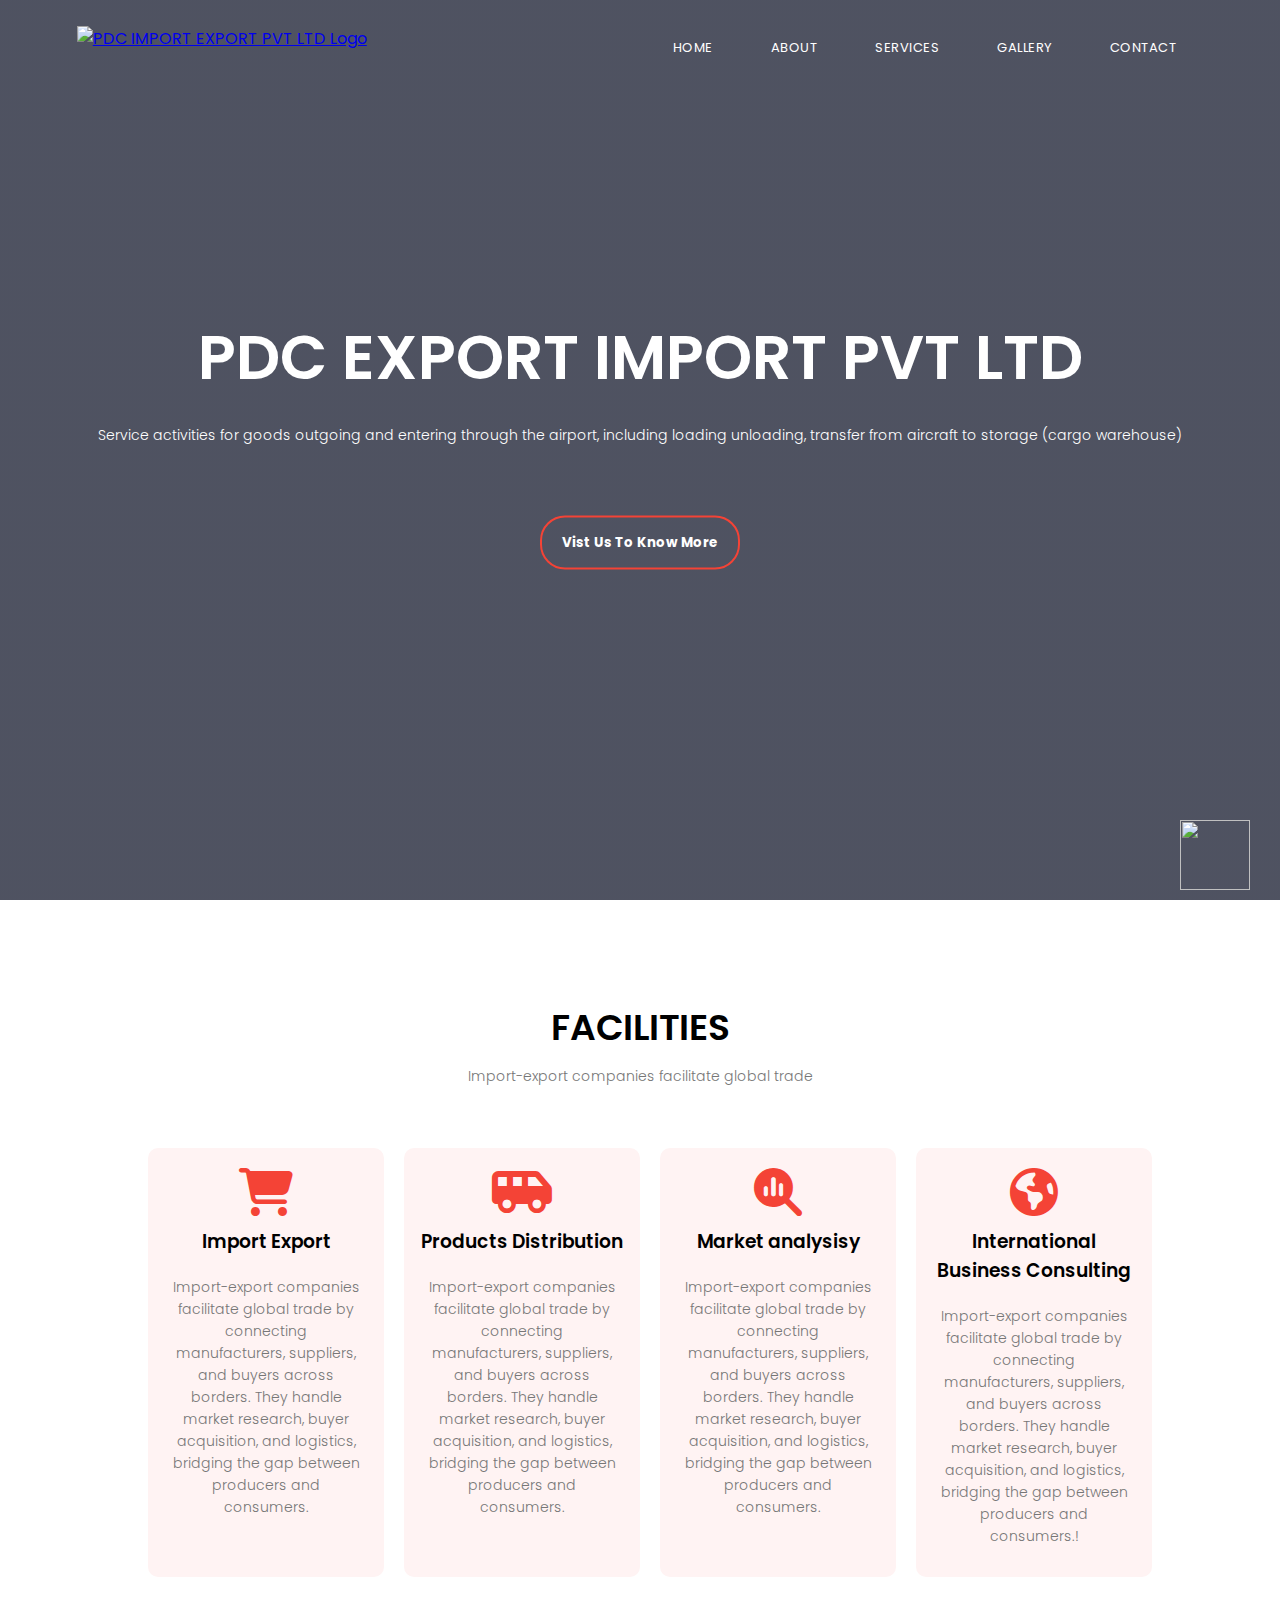
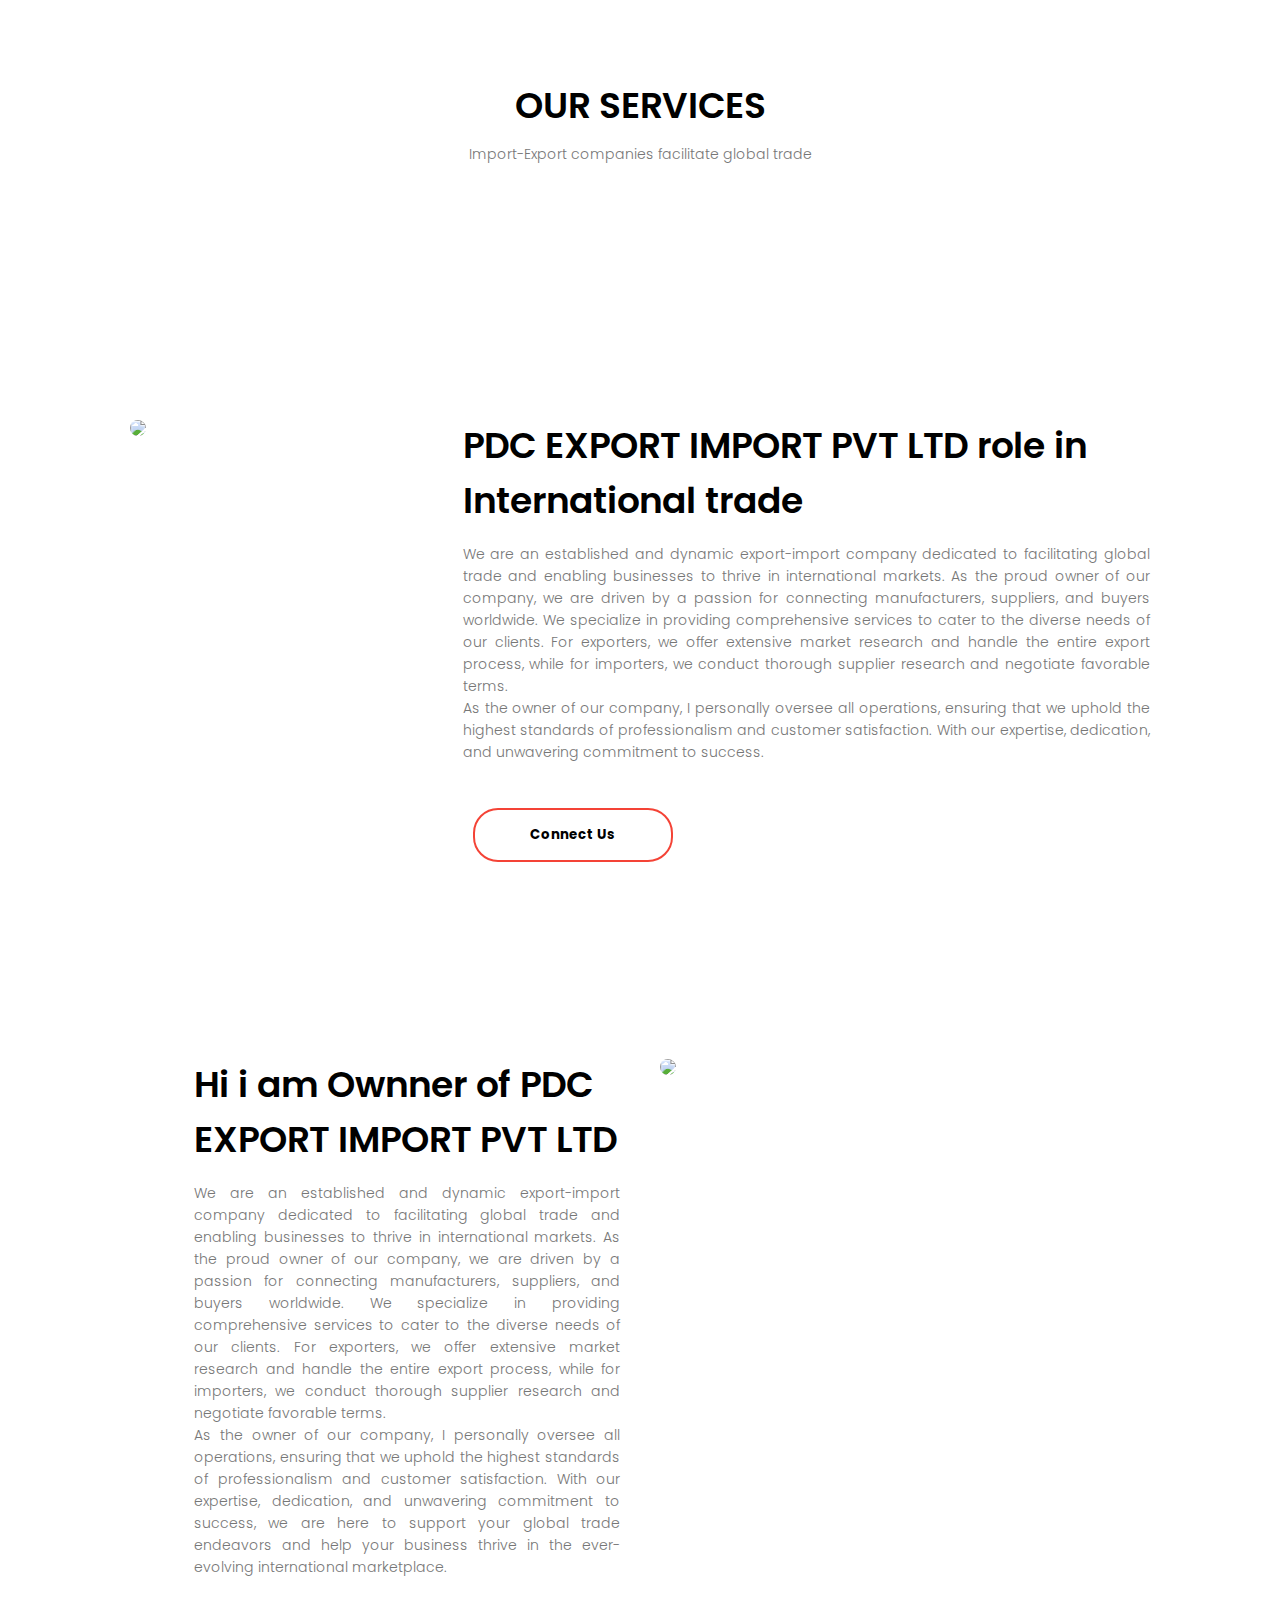
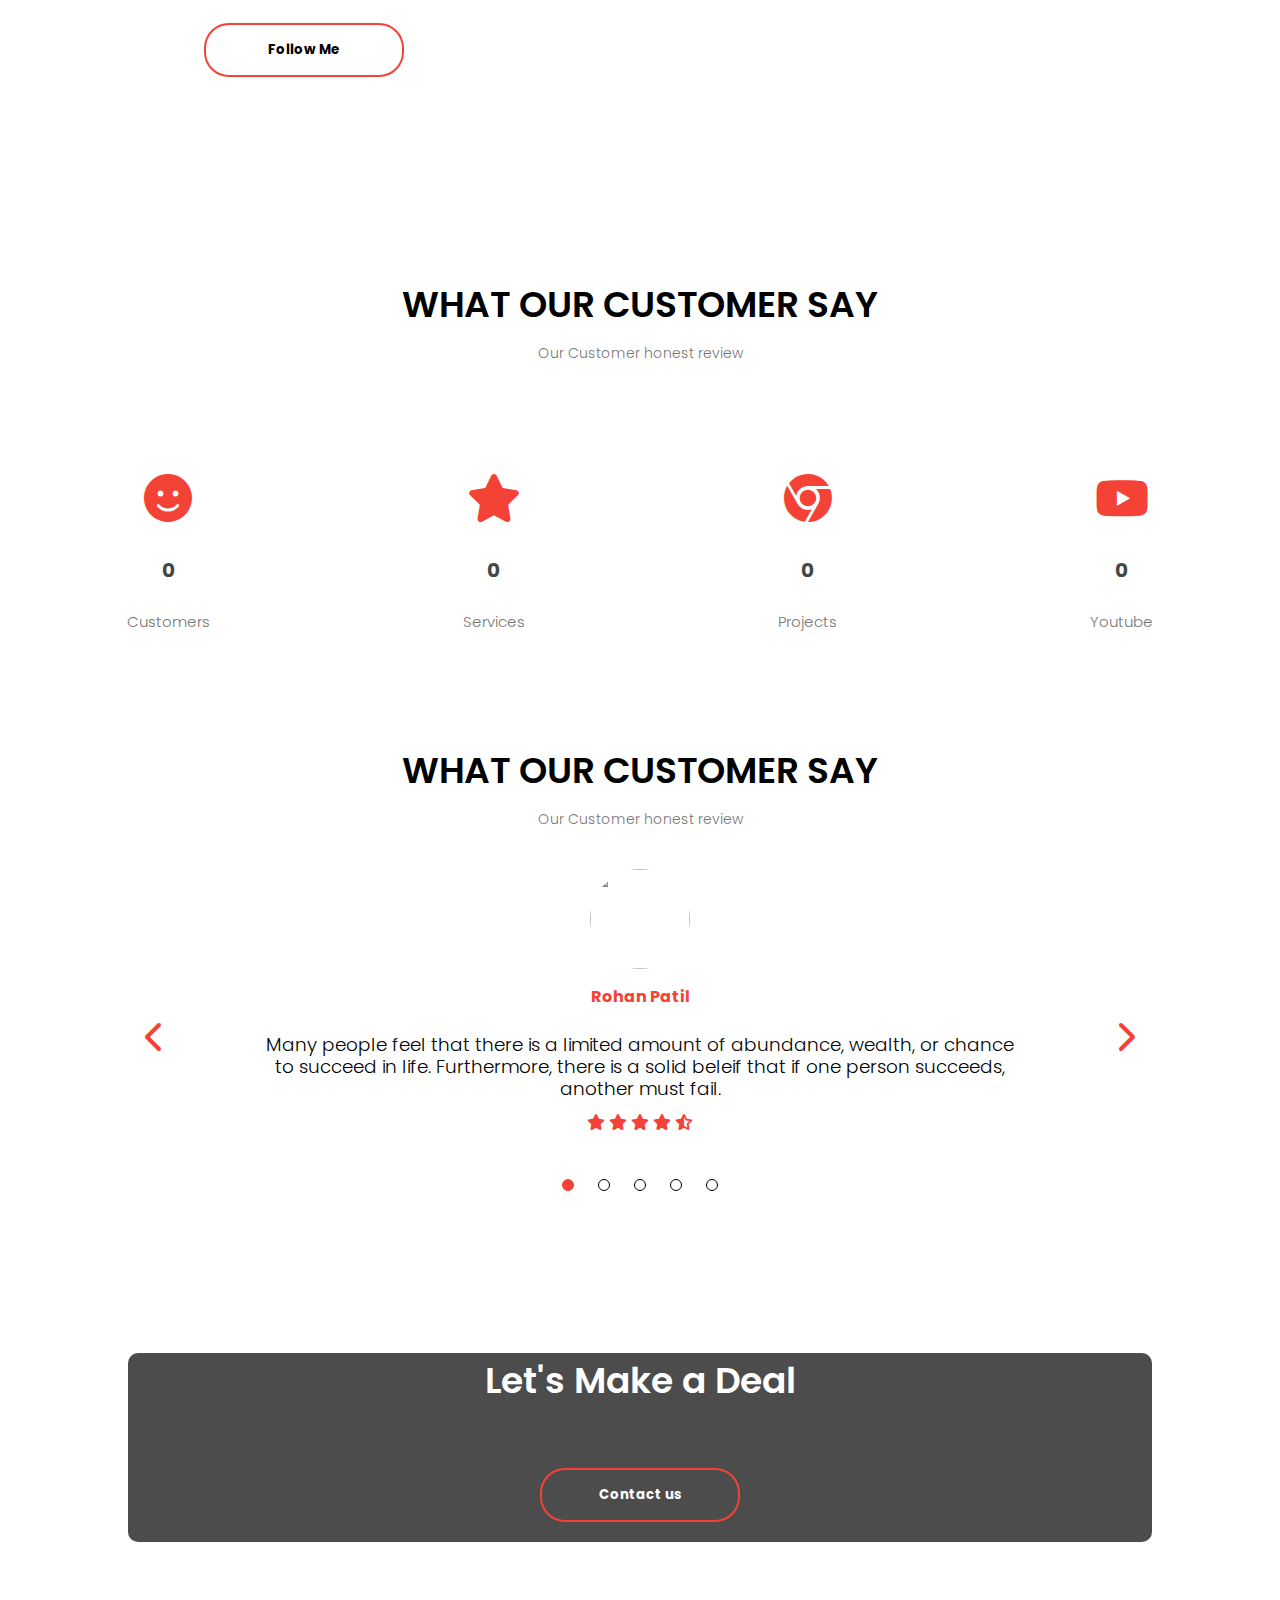
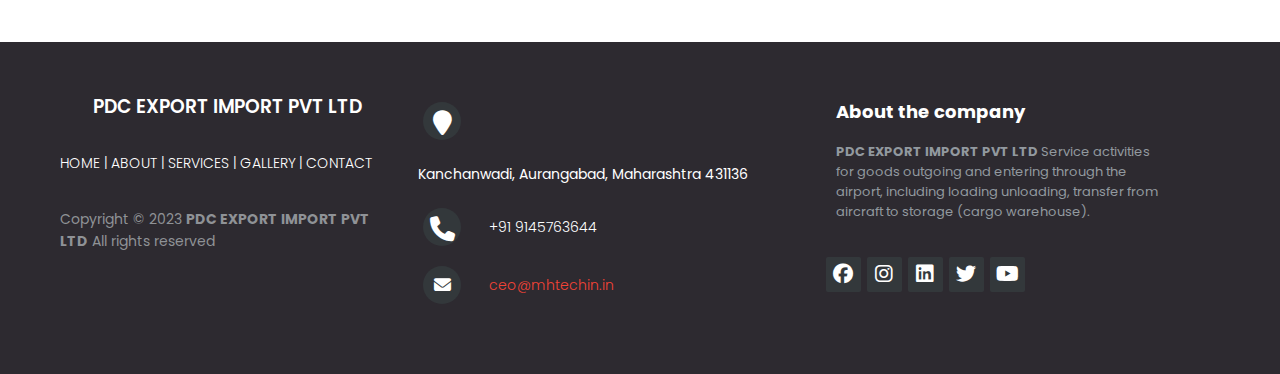
==== index.html @ 09a83d8c "finial commit rohan" ====
<!DOCTYPE html>
<html lang="en">
  <head>
    <meta charset="UTF-8" />
    <meta name="viewport" content="width=device-width, initial-scale=1.0" />
    <title>PDC IMPORT EXPORT PVT LTD</title>
    <link rel="stylesheet" href="style.css" />
    <link rel="preconnect" href="https://fonts.googleapis.com" />
    <link rel="preconnect" href="https://fonts.gstatic.com" crossorigin />
    <link
      href="https://fonts.googleapis.com/css2?family=Poppins:wght@100;200;300;400;600;700&display=swap"
      rel="stylesheet"
    />
    <link
      rel="stylesheet"
      href="https://cdnjs.cloudflare.com/ajax/libs/font-awesome/6.4.0/css/all.min.css"
    />
    <script src="https://code.jquery.com/jquery-1.12.4.min.js"></script>
    <script
      src="https://kit.fontawesome.com/e48d166edc.js"
      crossorigin="anonymous"
    ></script>
  </head>
  <body>
    <!-- ------------------------Reloader Section Rohan------------------------ -->
    <div id="preloder"></div>
    <!-- ------------------------Chat Box  Section Rohan------------------------ -->
    <div class="chat-ion">
      <a
        href="https://api.whatsapp.com/send/?phone=919145763644&text&type=phone_number&app_absent=0"
      >
        <img src="./images/wa.png" alt="" />
      </a>
    </div>

    <!-- ------------------------Headder Section Rohan------------------------ -->
    <section class="header">
      <div class="hcontainer">
        <video autoplay loop muted plays-lineline class="background-clip">
          <source src="./images/main1.mp4" type="video/mp4" />
        </video>
        <nav>
          <a href="index.html"
            ><img src="./images/logo3.png" alt="PDC IMPORT EXPORT PVT LTD Logo"
          /></a>
          <div class="nav-links" id="navLinks">
            <i class="fa fa-window-close" onclick="hideMenu()"></i>
            <ul>
              <li><a href="index.html">HOME</a></li>
              <li><a href="about.html">ABOUT</a></li>
              <li><a href="services.html">SERVICES</a></li>
              <li><a href="gallery.html">GALLERY</a></li>
              <li><a href="contact.html">CONTACT</a></li>
            </ul>
          </div>
          <i class="fa fa-bars" onclick="showMenu()"></i>
        </nav>
        <div class="text-box">
          <h1>PDC EXPORT IMPORT PVT LTD</h1>
          <p>
            Service activities for goods outgoing and entering through the
            airport, including loading unloading, transfer from aircraft to
            storage (cargo warehouse)
          </p>
          <div>
            <button type="button" onclick="location.href ='about.html'">
              <span></span>Vist Us To Know More
            </button>
          </div>
        </div>
      </div>
    </section>

    <!-- ------------------------Facilities Rohan------------------------ -->
    <section class="weoffer">
      <h1>FACILITIES</h1>
      <p>Import-export companies facilitate global trade</p>
      <div class="row">
        <div class="weoffer-col">
          <i class="fa-solid fa-cart-shopping fa-3x"></i>
          <h3>Import Export</h3>
          <p>
            Import-export companies facilitate global trade by connecting
            manufacturers, suppliers, and buyers across borders. They handle
            market research, buyer acquisition, and logistics, bridging the gap
            between producers and consumers.
          </p>
        </div>
        <div class="weoffer-col">
          <i class="fa-solid fa-van-shuttle fa-3x"></i>
          <h3>Products Distribution</h3>
          <p>
            Import-export companies facilitate global trade by connecting
            manufacturers, suppliers, and buyers across borders. They handle
            market research, buyer acquisition, and logistics, bridging the gap
            between producers and consumers.
          </p>
        </div>
        <div class="weoffer-col">
          <i class="fa-solid fa-magnifying-glass-chart fa-3x"></i>
          <h3>Market analysisy</h3>
          <p>
            Import-export companies facilitate global trade by connecting
            manufacturers, suppliers, and buyers across borders. They handle
            market research, buyer acquisition, and logistics, bridging the gap
            between producers and consumers.
          </p>
        </div>
        <div class="weoffer-col">
          <i class="fa-solid fa-earth-americas fa-3x"></i>
          <h3>International Business Consulting</h3>
          <p>
            Import-export companies facilitate global trade by connecting
            manufacturers, suppliers, and buyers across borders. They handle
            market research, buyer acquisition, and logistics, bridging the gap
            between producers and consumers.!
          </p>
        </div>
      </div>
    </section>

    <!-- ------------------------SERVICES Rohan------------------------ -->
    <section class="SERVICES">
      <h1>OUR SERVICES</h1>
      <p>Import-Export companies facilitate global trade</p>
      <div class="row">
        <div class="SERVICES-col">
          <img src="./images/SERVICES/s1.jpg" alt="" />
          <div class="layer">
            <h3>Import</h3>
          </div>
        </div>
        <div class="SERVICES-col">
          <img src="./images/SERVICES/s2.jpg" alt="" />
          <div class="layer">
            <h3>Export</h3>
          </div>
        </div>
        <div class="SERVICES-col">
          <img src="./images/SERVICES/s3.jpg" alt="" />
          <div class="layer">
            <h3>XYZ</h3>
          </div>
        </div>
      </div>
    </section>
    <!-- ------------------------Information About ownership and company Rohan------------------------ -->

    <section class="about-us1">
      <div class="row">
        <div class="about-col">
          <img src="images/t2.jpg" />
        </div>
        <div class="about-col1">
          <h1>PDC EXPORT IMPORT PVT LTD role in International trade</h1>
          <p>
            We are an established and dynamic export-import company dedicated to
            facilitating global trade and enabling businesses to thrive in
            international markets. As the proud owner of our company, we are
            driven by a passion for connecting manufacturers, suppliers, and
            buyers worldwide. We specialize in providing comprehensive services
            to cater to the diverse needs of our clients. For exporters, we
            offer extensive market research and handle the entire export
            process, while for importers, we conduct thorough supplier research
            and negotiate favorable terms.
            <br />
            As the owner of our company, I personally oversee all operations,
            ensuring that we uphold the highest standards of professionalism and
            customer satisfaction. With our expertise, dedication, and
            unwavering commitment to success.
          </p>
          <div>
            <button
              type="button"
              onclick="location.href ='https://github.com/rohan-anil-patil'"
            >
              <span></span>Connect Us
            </button>
          </div>
        </div>
      </div>
    </section>
    <!-- -------------------------------------------------------------------------- -->
    <section class="about-us">
      <div>
        <div class="row">
          <div class="about-col">
            <h1>Hi i am Ownner of PDC EXPORT IMPORT PVT LTD</h1>
            <p>
              We are an established and dynamic export-import company dedicated
              to facilitating global trade and enabling businesses to thrive in
              international markets. As the proud owner of our company, we are
              driven by a passion for connecting manufacturers, suppliers, and
              buyers worldwide. We specialize in providing comprehensive
              services to cater to the diverse needs of our clients. For
              exporters, we offer extensive market research and handle the
              entire export process, while for importers, we conduct thorough
              supplier research and negotiate favorable terms.
              <br />
              As the owner of our company, I personally oversee all operations,
              ensuring that we uphold the highest standards of professionalism
              and customer satisfaction. With our expertise, dedication, and
              unwavering commitment to success, we are here to support your
              global trade endeavors and help your business thrive in the
              ever-evolving international marketplace.
            </p>
            <div>
              <button
                type="button"
                onclick="location.href ='https://www.linkedin.com/in/rohananilpatil/'"
              >
                <span></span>Follow Me
              </button>
            </div>
          </div>
          <div class="about-col">
            <img src="images/t1.jpg" />
          </div>
        </div>
      </div>
    </section>

    <!-- ------------------------Counter Number Section Rohan------------------------ -->
    <section class="numtxt">
      <h1>WHAT OUR CUSTOMER SAY</h1>
      <p>Our Customer honest review</p>
    </section>

    <section class="number">
      <div class="counter">
        <i class="fa-solid fa-face-smile fa-3x"></i>
        <h2 class="count" data-count="8000">0</h2>
        <p>Customers</p>
      </div>

      <div class="counter">
        <i class="fa-solid fa-star fa-3x"></i>
        <h2 class="count" data-count="13000">0</h2>
        <p>Services</p>
      </div>

      <div class="counter">
        <i class="fa-brands fa-chrome fa-3x"></i>
        <h2 class="count" data-count="5000">0</h2>
        <p>Projects</p>
      </div>
      <div class="counter">
        <i class="fa-brands fa-3x fa-youtube"></i>
        <h2 class="count" data-count="5000">0</h2>
        <p>Youtube</p>
      </div>
    </section>

    <!-- ------------------------Testimonial Section Rohan------------------------ -->
    <!-- ------------------------Testimonial Section Bushan------------------------ -->
    <section class="testimonial1">
      <h1>WHAT OUR CUSTOMER SAY</h1>
      <p>Our Customer honest review</p>
    </section>
    <section class="testimonial">
      <h1>WHAT OUR CUSTOMER SAY</h1>
      <p>Our Customer honest review</p>
    </section>
    <section class="testim" id="testim">
      <div class="wrap">
        <span id="right-arrow" class="arrow right fa fa-chevron-right"></span>
        <span id="left-arrow" class="arrow left fa fa-chevron-left"></span>

        <ul class="dots" id="testim-dots">
          <li class="dot active"></li>
          <li class="dot"></li>
          <li class="dot"></li>
          <li class="dot"></li>
          <li class="dot"></li>
        </ul>

        <div class="cont" id="testim-content">
          <div class="active">
            <div class="img"><img src="./images/u1.jpg" /></div>
            <h2>Rohan Patil</h2>
            <p>
              Many people feel that there is a limited amount of abundance,
              wealth, or chance to succeed in life. Furthermore, there is a
              solid beleif that if one person succeeds, another must fail.
            </p>
            <i class="fa fa-star"></i>
            <i class="fa fa-star"></i>
            <i class="fa fa-star"></i>
            <i class="fa fa-star"></i>
            <i class="fa fa-star-half-stroke"></i>
          </div>

          <div>
            <div class="img"><img src="./images/u1.jpg" /></div>
            <h2>Suvrna Chape</h2>
            <p>
              Many people feel that there is a limited amount of abundance,
              wealth, or chance to succeed in life. Furthermore, there is a
              solid beleif that if one person succeeds, another must fail.
            </p>
            <i class="fa fa-star"></i>
            <i class="fa fa-star"></i>
            <i class="fa fa-star"></i>
            <i class="fa fa-star"></i>
            <i class="fa fa-star-half-stroke"></i>
          </div>

          <div>
            <div class="img"><img src="./images/u1.jpg" /></div>
            <h2>Rameshwar Mhaske</h2>
            <p>
              Many people feel that there is a limited amount of abundance,
              wealth, or chance to succeed in life. Furthermore, there is a
              solid beleif that if one person succeeds, another must fail.
            </p>
            <i class="fa fa-star"></i>
            <i class="fa fa-star"></i>
            <i class="fa fa-star"></i>
            <i class="fa fa-star"></i>
            <i class="fa fa-star-half-stroke"></i>
          </div>

          <div>
            <div class="img"><img src="./images/u1.jpg" /></div>
            <h2>Parag Patil</h2>
            <p>
              Many people feel that there is a limited amount of abundance,
              wealth, or chance to succeed in life. Furthermore, there is a
              solid beleif that if one person succeeds, another must fail.
            </p>
            <i class="fa fa-star"></i>
            <i class="fa fa-star"></i>
            <i class="fa fa-star"></i>
            <i class="fa fa-star"></i>
            <i class="fa fa-star-half-stroke"></i>
          </div>

          <div>
            <div class="img"><img src="./images/u1.jpg" /></div>
            <h2>Bhushan Patil</h2>
            <p>
              Many people feel that there is a limited amount of abundance,
              wealth, or chance to succeed in life. Furthermore, there is a
              solid beleif that if one person succeeds, another must fail.
            </p>
            <i class="fa fa-star"></i>
            <i class="fa fa-star"></i>
            <i class="fa fa-star"></i>
            <i class="fa fa-star"></i>
            <i class="fa fa-star-half-stroke"></i>
          </div>
        </div>
      </div>
    </section>
    <!-- ------------------------Call to Action Section Rohan------------------------ -->
    <section class="cta">
      <h1>Let's Make a Deal</h1>
      <div>
        <button type="button" onclick="location.href ='contact.html'">
          <span></span>Contact us
        </button>
      </div>
    </section>
    <!-- ------------------------Footer Section Rohan------------------------ -->
    <footer class="footer-distributed">
      <div class="footer-left">
        <h3>PDC EXPORT IMPORT PVT LTD</h3>

        <p class="footer-links">
          <a href="index.html">HOME</a>
          |
          <a href="about.html">ABOUT</a>
          |
          <a href="services.html">SERVICES</a>
          |
          <a href="gallery.html">GALLERY</a>
          |
          <a href="contact.html">CONTACT</a>
        </p>

        <p class="footer-company-name">
          Copyright © 2023
          <strong>PDC EXPORT IMPORT PVT LTD</strong> All rights reserved
        </p>
      </div>

      <div class="footer-center">
        <div>
          <i class="fa fa-map-marker"></i>
          <p><span>Kanchanwadi, Aurangabad, Maharashtra 431136</p>
        </div>

        <div>
          <i class="fa fa-phone"></i>
          <p>+91 9145763644</p>
        </div>
        <div>
          <i class="fa fa-envelope"></i>
          <p><a href="ceo@mhtechin.in">ceo@mhtechin.in</a></p>
        </div>
      </div>
      <div class="footer-right">
        <p class="footer-company-about">
          <span>About the company</span>
          <strong>PDC EXPORT IMPORT PVT LTD</strong> Service activities for
          goods outgoing and entering through the airport, including loading
          unloading, transfer from aircraft to storage (cargo warehouse).
        </p>
        <div class="footer-icons">
          <a href="https://in.linkedin.com/company/mhtechin"
            ><i class="fab fa-facebook"></i
          ></a>
          <a href="https://in.linkedin.com/company/mhtechin"
            ><i class="fab fa-instagram"></i
          ></a>
          <a href="https://in.linkedin.com/company/mhtechin"
            ><i class="fab fa-linkedin"></i
          ></a>
          <a href="https://in.linkedin.com/company/mhtechin"
            ><i class="fab fa-twitter"></i
          ></a>
          <a href="https://in.linkedin.com/company/mhtechin"
            ><i class="fab fa-youtube"></i
          ></a>
        </div>
      </div>
    </footer>

    <!-- ------------------------javascript for toggle menu Rohan------------------------ -->
    <script>
      var navLinks = document.getElementById("navLinks");

      function showMenu() {
        navLinks.style.right = "0";
      }

      function hideMenu() {
        navLinks.style.right = "-200px";
      }
    </script>

    <!-- ------------------------javascript for Counter Number Section Rohan------------------------ -->
    <script src="index.js"></script>
    <script src="http://cdnjs.cloudflare.com/ajax/libs/waypoints/2.0.3/waypoints.min.js"></script>
    <script src="jquery.counterup.min.js"></script>
    <script>
      jQuery(document).ready(function ($) {
        $(".count").counterUp({
          delay: 10,
          time: 1000,
        });
      });
    </script>
    <!-- ------------------------javascript for Reloader Section Rohan------------------------ -->
    <script>
      var loader = document.getElementById("preloder");
      window.addEventListener("load", function () {
        loader.style.display = "none";
      });
    </script>
  </body>
</html>
---- style.css ----
* {
  margin: 0;
  padding: 0;
  font-family: "Poppins", sans-serif;
}

*,
*:after,
*:before {
  margin: 0;
  padding: 0;
  box-sizing: border-box;
  user-select: none;
  cursor: default;
}

/* ------------------------Headder Section Rohan------------------------ */
.header {
  min-height: 100vh;
  width: 100%;
  background-image: linear-gradient(rgba(4, 9, 30, 0.7), rgba(4, 9, 30, 0.7)),
    url(./images/main1.mp4);
  background-position: center;
  background-size: cover;
  position: relative;
}

nav {
  display: flex;
  padding: 2% 6%;
  justify-content: space-between;
  align-content: center;
}

nav img {
  width: 150px;
  /* ---100px-- */
}

.nav-links {
  flex: 1;
  text-align: right;
}

.nav-links ul li {
  list-style: none;
  display: inline-block;
  padding: 8px 12px;
  position: relative;
}

.nav-links ul li a {
  color: #fff;
  text-decoration: none;
  text-transform: uppercase;
  letter-spacing: 0.5px;
  padding: 15px;
  transition: all ease 0.3s;
  font-size: 13px;
}

.nav-links ul li::after {
  content: "";
  width: 0%;
  height: 2px;
  background: #f44336;
  display: block;
  margin: auto;
  transition: 0.5s;
}

.nav-links ul li:hover::after {
  width: 100%;
}

.text-box {
  width: 90%;
  color: #fff;
  position: absolute;
  top: 50%;
  left: 50%;
  transform: translate(-50%, -50%);
  text-align: center;
}

.text-box h1 {
  font-size: 62px;
}

.text-box p {
  margin: 10px 0 40px;
  font-size: 14px;
  color: #fff;
}

.background-clip {
  position: absolute;
  right: 0;
  bottom: 0;
  z-index: -1;
}

button {
  width: 200px;
  padding: 15px 0;
  text-align: center;
  margin: 20px 10px;
  border-radius: 25px;
  font-weight: bold;
  border: 2px solid #f44336;
  background: transparent;
  color: #fff;
  cursor: pointer;
  position: relative;
  overflow: hidden;
}

button span {
  background: #f44336;
  height: 100%;
  width: 0;
  border-radius: 25px;
  position: absolute;
  left: 0;
  bottom: 0;
  z-index: -1;
  transition: 0.5s;
}

button:hover span {
  width: 100%;
}

button:hover {
  border: none;
}

nav .fa {
  display: none;
}
@media (min-aspect-ratio: 16/9) {
  .background-clip {
    width: 100%;
    height: auto;
  }
}
@media (max-aspect-ratio: 16/9) {
  .background-clip {
    width: auto;
    height: 100%;
  }
}

@media (max-width: 700px) {
  .text-box h1 {
    font-size: 20px;
  }

  .nav-links ul li {
    display: block;
  }
  .nav-links {
    position: fixed;
    background: #f44336;
    height: 100vh;
    width: 200px;
    top: 0;
    right: -200px;
    text-align: left;
    z-index: 2;
    transition: 1s;
  }

  nav .fa {
    display: block;
    color: #fff;
    margin: 10px;
    font-size: 22px;
    cursor: pointer;
  }

  .nav-links ul {
    padding: 30px;
  }
}

/* -- ------------------------Facilities Rohan------------------------ -- */
.weoffer {
  width: 80%;
  margin: auto;
  text-align: center;
  padding-top: 100px;
}

h1 {
  font-size: 36px;
  font-weight: 600;
}

p {
  color: #777;
  font-size: 14px;
  font-weight: 300;
  line-height: 22px;
  padding: 10px;
}

.row {
  margin-top: 5%;
  display: flex;
  justify-content: space-between;
}

.weoffer-col {
  flex-basis: 31%;
  background: #fff3f3;
  border-radius: 10px;
  margin-left: 20px;
  margin-bottom: 5%;
  padding: 20px 12px;
  box-sizing: border-box;
  transition: 0.5s;
}
.weoffer-col .fa-solid {
  color: #f44336;
}

h3 {
  text-align: center;
  font-weight: 600;
  margin: 10px 0;
}

.weoffer-col:hover {
  box-shadow: 0 0 20px 0px rgba(0, 0, 00.2);
}

@media (max-width: 700px) {
  .row {
    flex-direction: column;
  }
}

/* ------------------------SERVICES Rohan------------------------ */
.SERVICES {
  width: 80%;
  margin: auto;
  text-align: center;
  padding-top: 50px;
}

.SERVICES-col {
  flex-basis: 32%;
  border-radius: 10px;
  margin-bottom: 30px;
  position: relative;
  overflow: hidden;
}

.SERVICES-col img {
  width: 100%;
  display: block;
}

.layer {
  background: transparent;
  height: 100%;
  width: 100%;
  position: absolute;
  top: 0;
  left: 0;
  transition: 0.5s;
}

.layer:hover {
  background: rgba(226, 0, 0, 0.7);
}

.layer h3 {
  width: 100%;
  font-weight: 500;
  color: #fff;
  font-size: 26px;
  bottom: 0%;
  left: 50%;
  transform: translateX(-50%);
  position: absolute;
  opacity: 0;
  transition: 0.5s;
}

.layer:hover h3 {
  bottom: 49%;
  opacity: 1;
}

/* ------------------------sub header Rohan------------------------ */
.sub-header {
  height: 50vh;
  width: 100%;
  background-image: linear-gradient(rgba(4, 9, 30, 0.7), rgba(4, 9, 30, 0.7)),
    url(images/Banner3.jpeg);
  background-position: center;
  background-size: cover;
  text-align: center;
  color: #fff;
}

/* ------------------------Information About ownership and company Rohan------------------------ */
.about-us {
  width: 70%;
  margin: auto;
  padding-top: 20px;
  padding-bottom: 50px;
  align-items: center;
}

.about-col {
  flex-basis: 48%;
  padding: 30px 2px;
}

.about-col img {
  max-width: 100%;
  max-height: 78%;
  border-radius: 50px;
}

.about-col h1 {
  padding-top: 0;
}

.about-col p {
  padding: 15px 0 25px;
  text-align: justify;
}

.about-col button {
  width: 200px;
  padding: 15px 0;
  text-align: center;
  margin: 20px 10px;
  border-radius: 25px;
  font-weight: bold;
  border: 2px solid #f44336;
  background: transparent;
  color: #000;
  cursor: pointer;
  position: relative;
  overflow: hidden;
}

/*-----------------------------------------------------------------------------*/
.about-us1 {
  width: 80%;
  margin: auto;
  padding-top: 80px;
  padding-bottom: 50px;
  align-items: center;
}
.about-col1 {
  flex-basis: 100%;
  padding: 30px 2px;
}

.about-col1 img {
  max-width: 100%;
  max-height: 68%;
  border-radius: 50px;
}

.about-col1 h1 {
  padding-top: 0;
}

.about-col1 p {
  padding: 15px 0 25px;
  text-align: justify;
}

.about-col1 button {
  width: 200px;
  padding: 15px 0;
  text-align: center;
  margin: 20px 10px;
  border-radius: 25px;
  font-weight: bold;
  border: 2px solid #f44336;
  background: transparent;
  color: #000;
  cursor: pointer;
  position: relative;
  overflow: hidden;
}
@media (max-width: 700px) {
  .about-col1 h1 {
    padding-top: 0;
    font-size: 25px;
  }
  .about-col h1 {
    padding-top: 0;
    font-size: 25px;
  }
}
/* ------------------------Counter Number Section Rohan------------------------ */
.number {
  display: flex;
  justify-content: space-around;
  width: 100%;
  align-items: center;
}
.numtxt {
  width: 60%;
  margin: auto;
  padding-top: 100px;
  text-align: center;
}
.counter h2 {
  font-size: 20px;
  color: #464646;
  margin: 2rem 0 1rem 0;
}

.counter p {
  font-size: 15px;
}

.counter {
  text-align: center;
  padding-top: 100px;
}
.counter .fa-solid {
  color: #f44336;
  size: 50%;
}
.counter .fa-brands {
  color: #f44336;
}
@media (max-width: 700px) {
  .number {
    display: inline;
    justify-content: space-around;
    width: 100%;
    align-items: center;
  }
}

/* ------------------------Testimonial Section Rohan------------------------ */
.testimonial1 {
  width: 80%;
  margin: auto;
  padding-top: 100px;
  text-align: center;
}
.testimonial {
  width: 80%;
  margin: auto;
  padding-top: 100px;
  text-align: center;
}
.testimonial h1 {
  color: #fff;
}
.testimonial p {
  color: #fff;
}

.testim {
  width: 100%;
  top: 50%;
  transform: translateY(-50%);
  margin-bottom: -200px;
}
.testim .wrap {
  position: relative;
  width: 100%;
  max-width: 1020px;
  padding: 40px 20px;
  margin: auto;
}
.cont .fa {
  color: #f44336;
}
.testim .arrow {
  display: block;
  position: absolute;
  color: #f44336;
  cursor: pointer;
  font-size: 2em;
  top: 50%;
  transform: translateY(-50%);
  transition: all 0.3s ease-in-out;
  padding: 5px;
  z-index: 22222222;
}
.testim .arrow:before {
  cursor: pointer;
}
.testim .arrow.left {
  left: 10px;
}
.testim .arrow.right {
  right: 10px;
}
.testim .arrow:hover {
  color: #f44336;
}
.testim .dots {
  text-align: center;
  position: absolute;
  width: 100%;
  bottom: 60px;
  left: 0;
  display: block;
  z-index: 3333;
  height: 12px;
}
.testim .dots .dot {
  list-style-type: none;
  display: inline-block;
  width: 12px;
  height: 12px;
  border-radius: 50%;
  border: 1px solid #000;
  margin: 0 10px;
  cursor: pointer;
  transition: all 0.5s ease-in-out;
  position: relative;
}
.testim .dots .dot.active,
.testim .dots .dot:hover {
  background: #f44336;
  border-color: #f44336;
}

.testim .dots .dot.active {
  animation: testim-scale 0.5s ease-in-out forwards;
}
.testim .cont {
  position: relative;
  overflow: hidden;
}
.testim .cont > div {
  text-align: center;
  position: absolute;
  top: 0;
  left: 0;
  padding: 0 0 70px 0;
  opacity: 0;
}
.testim .cont > div.inactive {
  opacity: 1;
}
.testim .cont > div.active {
  position: relative;
  opacity: 1;
}
.testim .cont div .img img {
  display: block;
  width: 100px;
  height: 100px;
  margin: auto;
  border-radius: 50%;
}
.testim .cont div h2 {
  color: #f44336;
  font-size: 1em;
  margin: 15px 0;
}
.testim .cont div p {
  font-size: 1.15em;
  color: #000;
  width: 80%;
  margin: auto;
}

.testim .cont div.active .img img {
  animation: testim-show 0.5s ease-in-out forwards;
}
.testim .cont div.active h2 {
  animation: testim-content-in 0.4s ease-in-out forwards;
}
.testim .cont div.active p {
  animation: testim-content-in 0.5s ease-in-out forwards;
}
.testim .cont div.inactive .img img {
  animation: testim-hide 0.5s ease-in-out forwards;
}
.testim .cont div.inactive h2 {
  animation: testim-content-out 0.4s ease-in-out forwards;
}
.testim .cont div.inactive p {
  animation: testim-content-out 0.5s ease-in-out forwards;
}

@keyframes testim-scale {
  0% {
    box-shadow: 0px 0px 0px 0px #eee;
  }
  35% {
    box-shadow: 0px 0px 10px 5px #eee;
  }
  70% {
    box-shadow: 0px 0px 10px 5px #ea830e;
  }
  100% {
    box-shadow: 0px 0px 0px 0px #ea830e;
  }
}

@keyframes testim-content-in {
  from {
    opacity: 0;
    transform: translateY(100%);
  }
  to {
    opacity: 1;
    transform: translateY(0);
  }
}
@keyframes testim-content-out {
  from {
    opacity: 1;
    transform: translateY(0);
  }
  to {
    opacity: 0;
    transform: translateY(-100%);
  }
}
@keyframes testim-show {
  from {
    opacity: 0;
    transform: scale(0);
  }
  to {
    opacity: 1;
    transform: scale(1);
  }
}
@keyframes testim-hide {
  from {
    opacity: 1;
    transform: scale(1);
  }
  to {
    opacity: 0;
    transform: scale(0);
  }
}

/* Responsive */

@media all and (max-width: 300px) {
  body {
    font-size: 14px;
  }
}
@media all and (max-width: 500px) {
  .testim .arrow {
    font-size: 1.5rem;
  }
  .testim .cont div p {
    line-height: 25px;
  }
}

/* ------------------------Call to Action Section Rohan------------------------ */
.cta {
  margin: 100px auto;
  width: 80%;
  background-image: linear-gradient(rgba(0, 0, 0, 0.7), rgba(0, 0, 0, 0.7)),
    url(images/banner2.jpg);
  background-position: center;
  background-size: cover;
  border-radius: 10px;
  text-align: center;
  padding: 100px, 0;
}
.cta h1 {
  color: #fff;
  margin-bottom: 40px;
  padding: 0;
}
.cta button {
  width: 200px;
  padding: 15px 0;
  text-align: center;
  margin: 20px 10px;
  border-radius: 25px;
  font-weight: bold;
  border: 2px solid #f44336;
  background: transparent;
  color: #fff;
  cursor: pointer;
  position: relative;
  overflow: hidden;
}

@media (max-width: 700px) {
  .cta h1 {
    font-size: 24px;
  }
}

/* ------------------------Footer Section Rohan------------------------ */
footer {
  bottom: 0;
}

@media (max-height: 800px) {
  footer {
    position: static;
  }
  header {
    padding-top: 40px;
  }
}

.footer-distributed {
  background-color: #2d2a30;
  box-sizing: border-box;
  width: 100%;
  text-align: left;
  font: bold 16px sans-serif;
  padding: 50px 50px 60px 50px;
  margin-top: 80px;
}

.footer-distributed .footer-left,
.footer-distributed .footer-center,
.footer-distributed .footer-right {
  display: inline-block;
  vertical-align: top;
}

/* Footer left */

.footer-distributed .footer-left {
  width: 30%;
}

.footer-distributed h3 {
  color: #ffffff;
  font: normal 36px;
  margin: 0;
}

.footer-distributed h3 span {
  color: #f44336;
}

/* Footer links */

.footer-distributed .footer-links {
  color: #ffffff;
  margin: 20px 0 12px;
}

.footer-distributed .footer-links a {
  display: inline-block;
  line-height: 1.8;
  text-decoration: none;
  color: inherit;
}

.footer-distributed .footer-company-name {
  color: #8f9296;
  font-size: 14px;
  font-weight: normal;
  margin: 0;
}

/* Footer Center */

.footer-distributed .footer-center {
  width: 35%;
}

.footer-distributed .footer-center i {
  background-color: #33383b;
  color: #ffffff;
  font-size: 25px;
  width: 38px;
  height: 38px;
  border-radius: 50%;
  text-align: center;
  line-height: 42px;
  margin: 10px 15px;
  vertical-align: middle;
}

.footer-distributed .footer-center i.fa-envelope {
  font-size: 17px;
  line-height: 38px;
}

.footer-distributed .footer-center p {
  display: inline-block;
  color: #ffffff;
  vertical-align: middle;
  margin: 0;
}

.footer-distributed .footer-center p span {
  display: block;
  font-weight: normal;
  font-size: 14px;
  line-height: 2;
}

.footer-distributed .footer-center p a {
  color: #f44336;
  text-decoration: none;
}

/* Footer Right */

.footer-distributed .footer-right {
  width: 30%;
}

.footer-distributed .footer-company-about {
  line-height: 20px;
  color: #92999f;
  font-size: 13px;
  font-weight: normal;
  margin: 0;
}

.footer-distributed .footer-company-about span {
  display: block;
  color: #ffffff;
  font-size: 18px;
  font-weight: bold;
  margin-bottom: 20px;
}

.footer-distributed .footer-icons {
  margin-top: 25px;
}

.footer-distributed .footer-icons a {
  display: inline-block;
  width: 35px;
  height: 35px;
  cursor: pointer;
  background-color: #33383b;
  border-radius: 2px;
  font-size: 20px;
  color: #ffffff;
  text-align: center;
  line-height: 35px;
  margin-right: 3px;
  margin-bottom: 5px;
}

.footer-distributed .footer-icons a:hover {
  background-color: #3f71ea;
}

.footer-links a:hover {
  color: #3f71ea;
}

@media (max-width: 880px) {
  .footer-distributed .footer-left,
  .footer-distributed .footer-center,
  .footer-distributed .footer-right {
    display: block;
    width: 100%;
    margin-bottom: 40px;
    text-align: center;
  }
  .footer-distributed .footer-center i {
    margin-left: 0;
  }
}
/* ------------------------Contact us Rohan----------------------- */
.location {
  width: 80%;
  margin: auto;
  padding: 80px 0;
}
.location iframe {
  width: 100%;
}

.contact-col {
  flex-basis: 48%;
  margin-bottom: 30px;
}
.contact-col div {
  display: flex;
  align-items: center;
  margin-bottom: 40px;
}
.contxt h1 {
  color: #000;
}

.contact-col div .fa {
  font-size: 28px;
  color: #f44336;
  margin: 10px;
  margin-right: 30px;
}

.contact-col div p {
  padding: 0;
}

.contact-col div h5 {
  font-size: 20px;
  margin-bottom: 5px;
  color: #555;
  font-weight: 400;
}

.contact-col input,
.contact-col textarea {
  width: 100%;
  padding: 15px;
  margin-bottom: 17px;
  outline: none;
  border: 1px solid #ccc;
  box-sizing: border-box;
}
.contact-col button {
  width: 200px;
  padding: 15px 0;
  text-align: center;
  margin: 20px 10px;
  border-radius: 25px;
  font-weight: bold;
  border: 2px solid #f44336;
  background: transparent;
  color: #000;
  cursor: pointer;
  position: relative;
  overflow: hidden;
}

/* ------------------------Featured Product Rohn------------------------ */
#product1 .pro-container {
  display: flex;
  justify-content: space-between;
  padding-top: 20px;
  flex-wrap: wrap;
}
#product1 {
  text-align: center;
}

#product1 .pro {
  width: 23%;
  min-width: 250px;
  padding: 10px 12px;
  border: 1px solid #cce7d0;
  border-radius: 25px;
  cursor: pointer;
  box-shadow: 20px 20px 30px rgba(0, 0, 0, 0.02);
  margin: 15px 0;
  transition: 0.2s ease;
  position: relative;
}
#product1 .pro:hover {
  box-shadow: 20px 20px 30px rgba(0, 0, 0, 0.06);
}
#product1 .pro img {
  width: 100%;
  border-radius: 20px;
}
#product1 .pro .des {
  text-align: start;
  padding: 10px 0;
}
#product1 .pro .des span {
  color: #606063;
  font-size: 12px;
}
#product1 .pro .des h5 {
  padding-top: 7px;
  color: #1a1a1a;
  font-size: 14px;
}
#product1 .pro .des i {
  font-size: 12px;
  color: rgb(243, 181, 25);
}
#product1 .pro .des h4 {
  padding-top: 7px;
  font-size: 14px;
  font-weight: 700;
  color: #088178;
}
#product1 .pro .fa-solid .fa-cart-shopping {
  width: 40px;
  height: 40px;
  line-height: 40px;
  border-radius: 50px;
  background-color: #e8f6ea;
  font-weight: 500;
  color: #088178;
  position: absolute;
  bottom: 20px;
  right: 10px;
}
@media (max-width: 700px) {
  #product1 .pro-container {
    justify-content: center;
  }
}
/* ------------------------Reloader Section Rohan------------------------ */
#preloder {
  background: #000 url(./images/loader.gif) no-repeat center center;
  background-size: 15%;
  height: 100vh;
  width: 100%;
  position: fixed;
  z-index: 100;
}
/* ------------------------Chat Box  Section Rohan------------------------ */
.chat-ion img {
  height: 70px;
  width: 70px;
  position: fixed;
  right: 30px;
  bottom: 10px;
  cursor: pointer;
  z-index: 1000;
}

/* Gallary  ---Parag---*/

@import url("https://fonts.googleapis.com/css2?family=Poppins:wght@200;300;400;500;600;700&display=swap");

::selection {
  color: #fff;
  background: #f44336;
}

.wrapper {
  margin: 100px auto;
  max-width: 1100px;
}
.wrapper nav {
  display: flex;
  justify-content: left;
}
.wrapper .items {
  display: flex;
  max-width: 720px;
  width: 100%;
  justify-content: space-between;
}
.items {
  margin: 10px;
}
.items span {
  padding: 10px 20px;
  font-size: 16px;
  font-weight: 500;
  cursor: pointer;
  color: #f44336;
  background-color: transparent;
  border: 2px solid #f44336;
  border-radius: 30px;
  transition: background-color 0.3s ease;
  text-align: center;
  line-height: 1;
  white-space: nowrap;
  margin: 5px;
}
/* .items span{
  padding: 7px 25px;
  font-size: 18px;
  font-weight: 500;
  cursor: pointer;
  color: #007bff;
  border-radius: 50px;
  border: 2px solid #007bff;
  transition: all 0.3s ease;
} */
.items span.active,
.items span:hover {
  color: #fff;
  background: #f44336;
}

.gallery {
  display: flex;
  flex-wrap: wrap;
  margin-top: 30px;
  justify-content: space-evenly;
}
.gallery .image {
  width: calc(40%);
  padding: 7px;
  margin-bottom: 20px;
}
.gallery .image span {
  display: flex;
  width: 100%;
  overflow: hidden;
}
.gallery .image img {
  width: 100%;
  vertical-align: middle;
  transition: all 0.3s ease;
}
.gallery .image:hover img {
  transform: scale(1.1);
}
.gallery .image.hide {
  display: none;
}
.gallery .image.show {
  animation: animate 0.4s ease;
}
@keyframes animate {
  0% {
    transform: scale(0.5);
  }
  100% {
    transform: scale(1);
  }
}

.preview-box {
  position: fixed;
  top: 50%;
  left: 50%;
  transform: translate(-50%, -50%) scale(0.9);
  background: #fff;
  max-width: 700px;
  width: 100%;
  z-index: 5;
  opacity: 0;
  pointer-events: none;
  border-radius: 3px;
  padding: 0 5px 5px 5px;
  box-shadow: 0px 0px 15px rgba(0, 0, 0, 0.2);
}
.preview-box.show {
  opacity: 1;
  pointer-events: auto;
  transform: translate(-50%, -50%) scale(1);
  transition: all 0.3s ease;
}
.preview-box .details {
  padding: 13px 15px 13px 10px;
  display: flex;
  align-items: center;
  justify-content: space-between;
}
.details .title {
  display: flex;
  font-size: 18px;
  font-weight: 400;
}
.details .title p {
  font-weight: 500;
  margin-left: 5px;
}
.details .icon {
  color: #007bff;
  font-style: 22px;
  cursor: pointer;
}
.preview-box .image-box {
  width: 100%;
  display: flex;
}
.image-box img {
  width: 100%;
  border-radius: 0 0 3px 3px;
}
.shadow {
  position: fixed;
  left: 0;
  top: 0;
  height: 100%;
  width: 100%;
  z-index: 2;
  display: none;
  background: rgba(0, 0, 0, 0.4);
}
.shadow.show {
  display: block;
}

/* Responsive Styles */
@media (max-width: 600px) {
  .items {
    display: flex;
    flex-wrap: wrap;
  }

  .item {
    width: 50%;
  }
}
.item {
  white-space: nowrap;
  overflow: hidden;
  text-overflow: ellipsis;
  align-items: center;
}
@media (max-width: 1000px) {
  .gallery .image {
    width: calc(100% / 3);
  }
}
@media (max-width: 800px) {
  .gallery .image {
    width: calc(100% / 2);
  }
}
@media (max-width: 700px) {
  .wrapper nav .items {
    max-width: 600px;
  }
  nav .items span {
    padding: 7px 15px;
  }
}
@media (max-width: 600px) {
  .wrapper {
    margin: 30px auto;
  }
  .wrapper nav .items {
    flex-wrap: wrap;
    justify-content: center;
  }
  nav .items span {
    margin: 5px;
  }
  .gallery .image {
    width: 100%;
  }
}

/* ------------------------Charts content Section Rohan------------------------ */
.charts {
  width: 80%;
  margin: auto;
  padding-top: 40px;
  padding-bottom: 50px;
  align-items: center;
}
.charts-col {
  margin-right: 0px;
}
.piechart-col {
  flex-basis: 100%;
  padding: 30px 2px;
}

.piechart-col h1 {
  padding-top: 0;
}

.piechart-col p {
  padding: 15px 0 25px;
  text-align: justify;
}

.piechart-col button {
  width: 200px;
  padding: 15px 0;
  text-align: center;
  margin: 20px 10px;
  border-radius: 25px;
  font-weight: bold;
  border: 2px solid #f44336;
  background: transparent;
  color: #000;
  cursor: pointer;
  position: relative;
  overflow: hidden;
}
@media (max-width: 700px) {
  .piechart-col h1 {
    padding-top: 0;
    font-size: 25px;
  }
}

@media (max-width: 700px) {
  .charts-col {
    width: 100%;
    height: 150%;
    flex-direction: column;
    /* margin-left: -100px; */
    align-items: center;
  }
}

/* ---------------------------------------------------services section by shubham ------------------------------------------------ */

.pdc-imagess {
  display: flex;
  flex-direction: row;
  align-items: center;
  justify-content: center;
  /* text-align: center; */
  /* border: 2px solid red; */
}
.pdc-imagess img {
  display: block;
  width: 100%;
  border-radius: 5px;
  margin: 1.5rem;
  height: 55vh;
}
.pdc-image1 {
  /* width: 250px; */
  margin: 0 10px;
  /* box-shadow: 0 0 20px 2px rgba(0,0,0, .1); */
  align-items: center;
  text-align: center;
  transition: 1s;
}
.pdc-image1:hover {
  transform: scale(1.1);
  z-index: 3;
}

.carousel-control-prev,
.carousel-control-next {
  /* color: black; */
  font-weight: bold;
  /* height: 90vh; */
}

@media (min-width: 390px) and (max-width: 500px) {
  .pdc-image1 {
    width: 40vw;
    /* margin:; */
    /* height: 30vh; */
  }
  .pdc-imagess img {
    height: 30vh;
  }
}
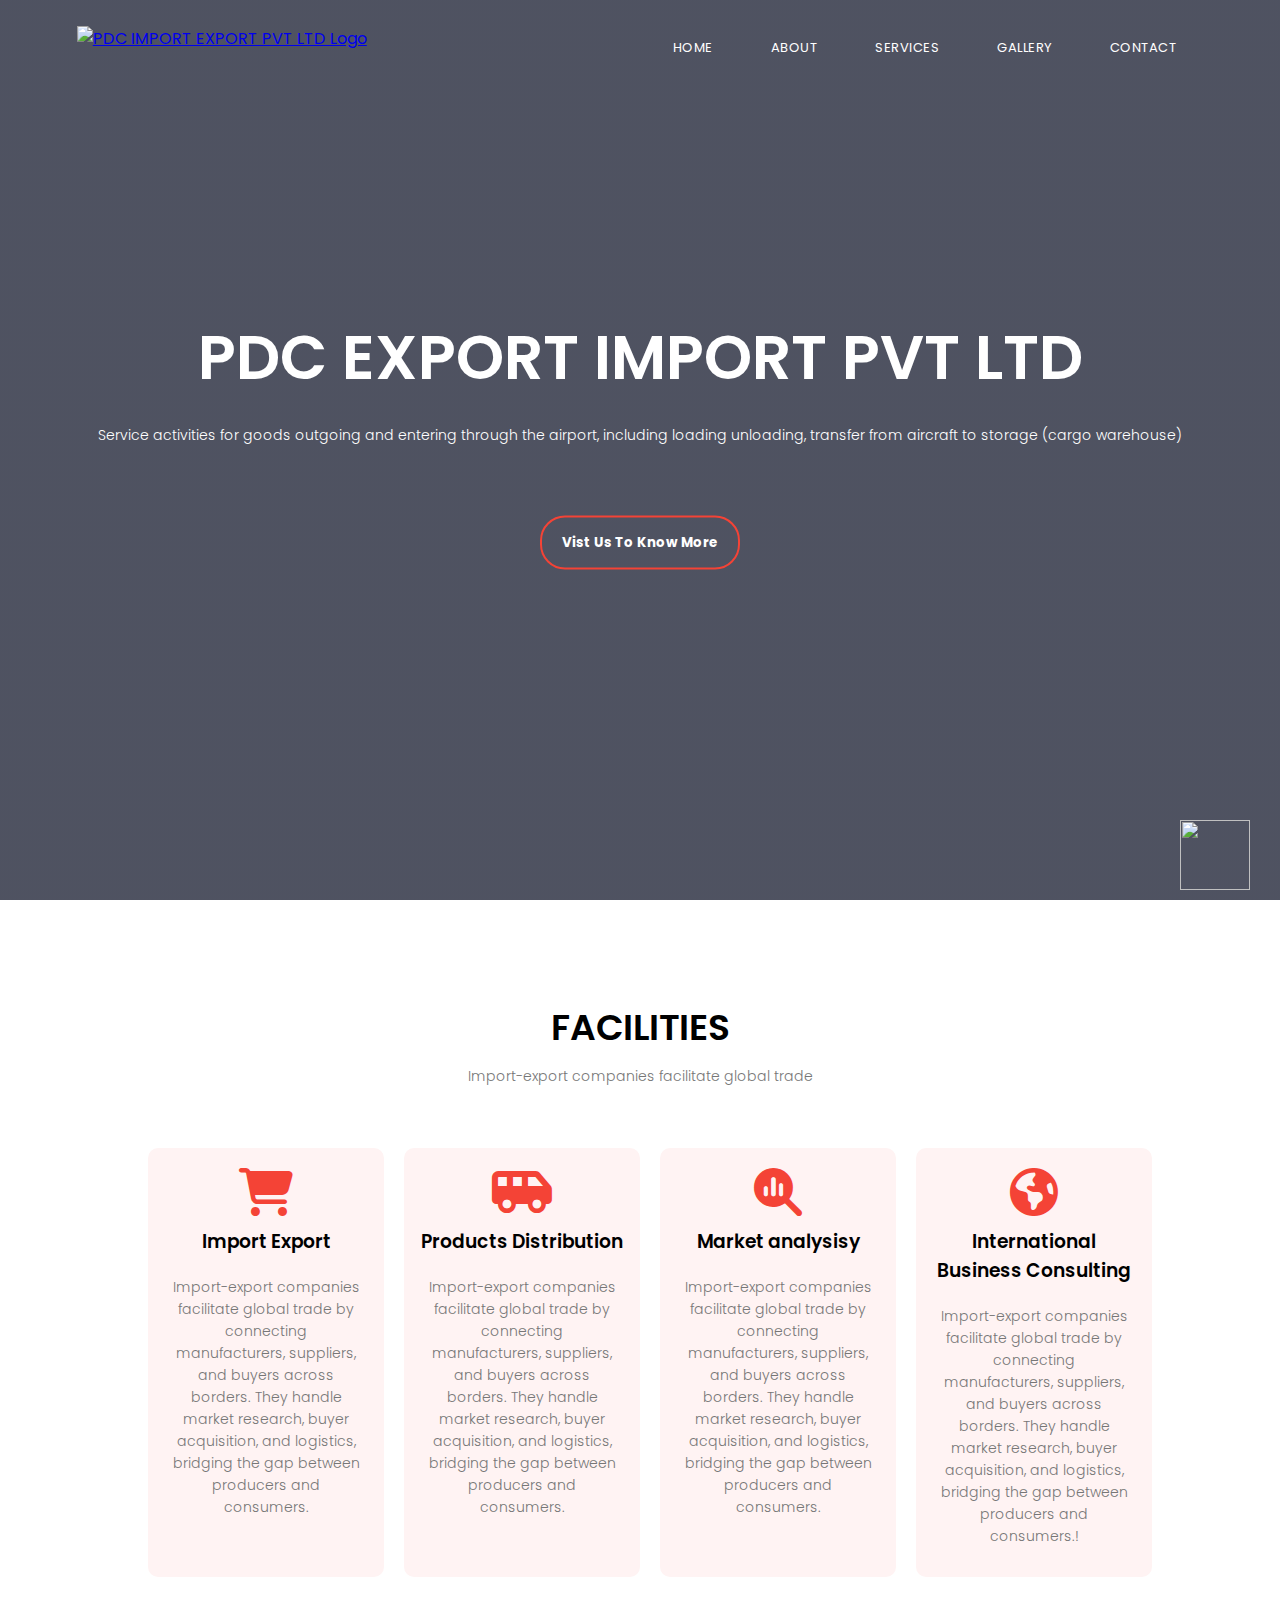
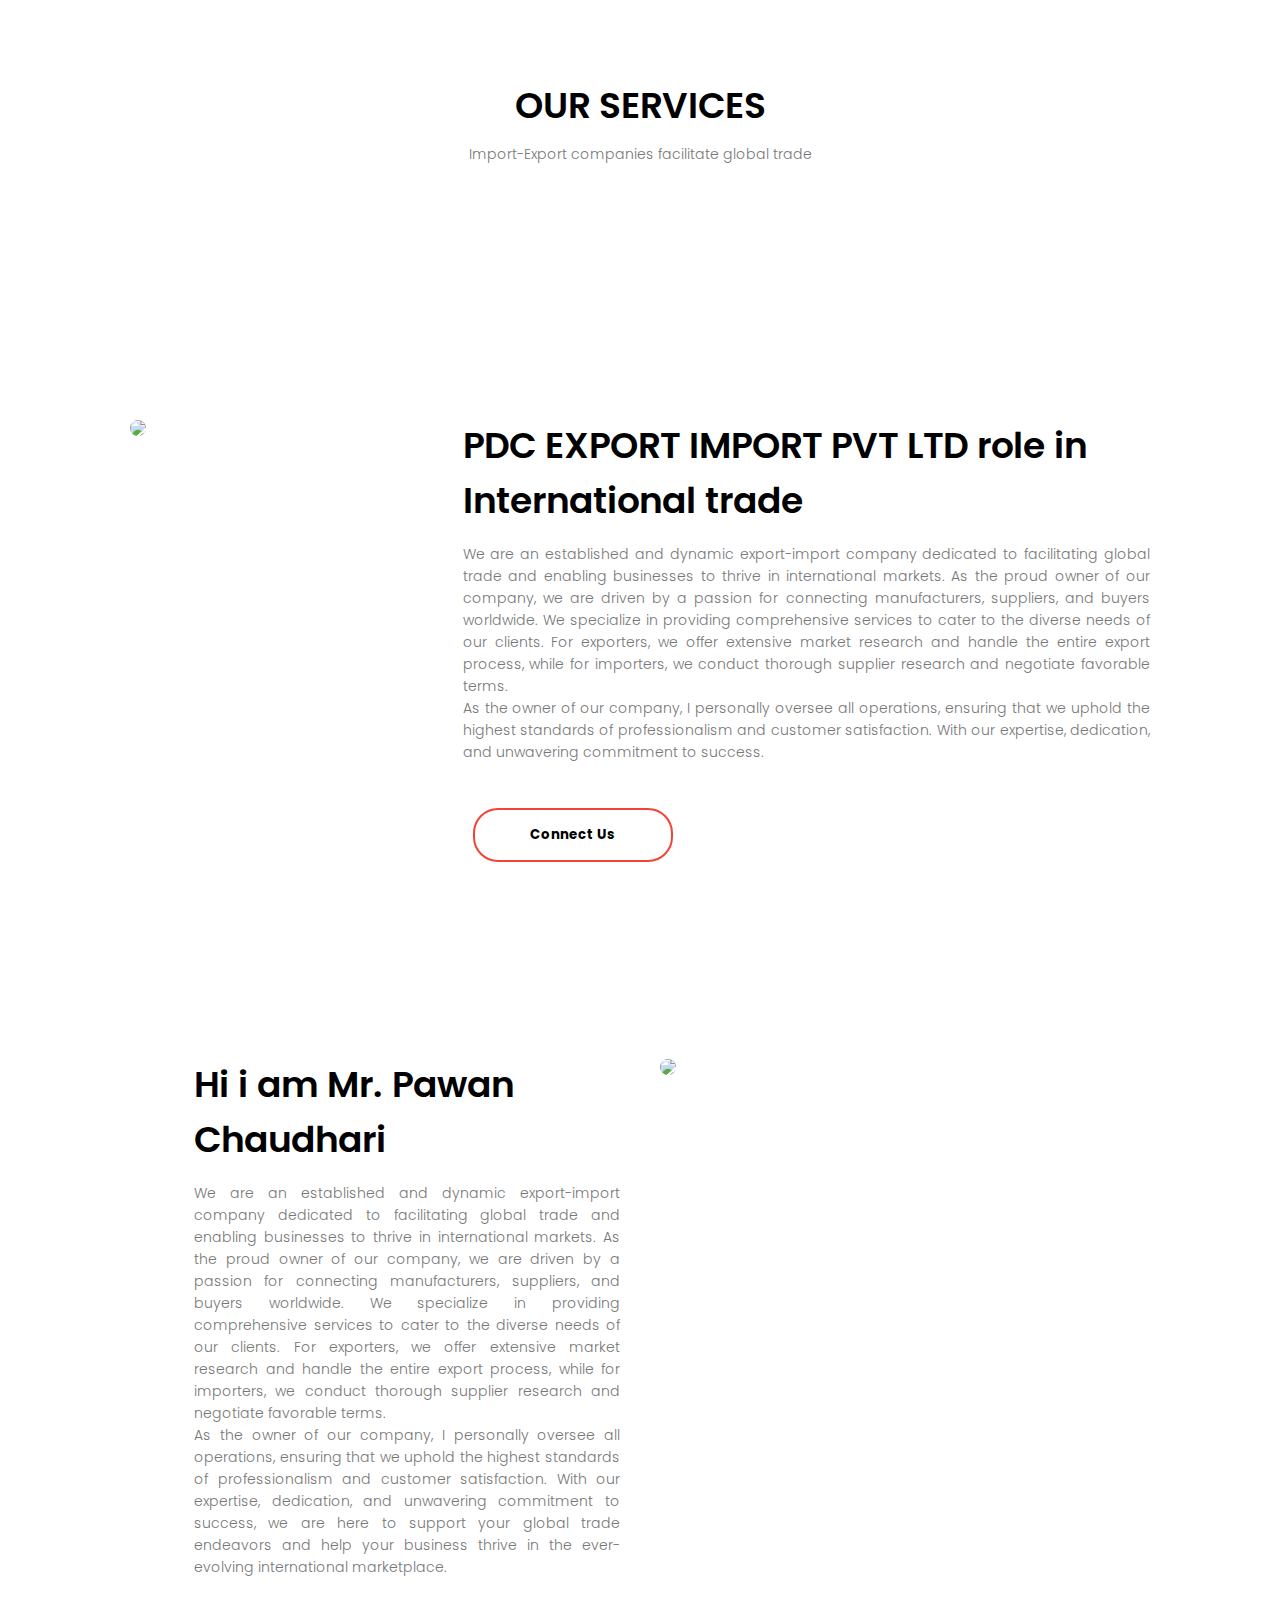
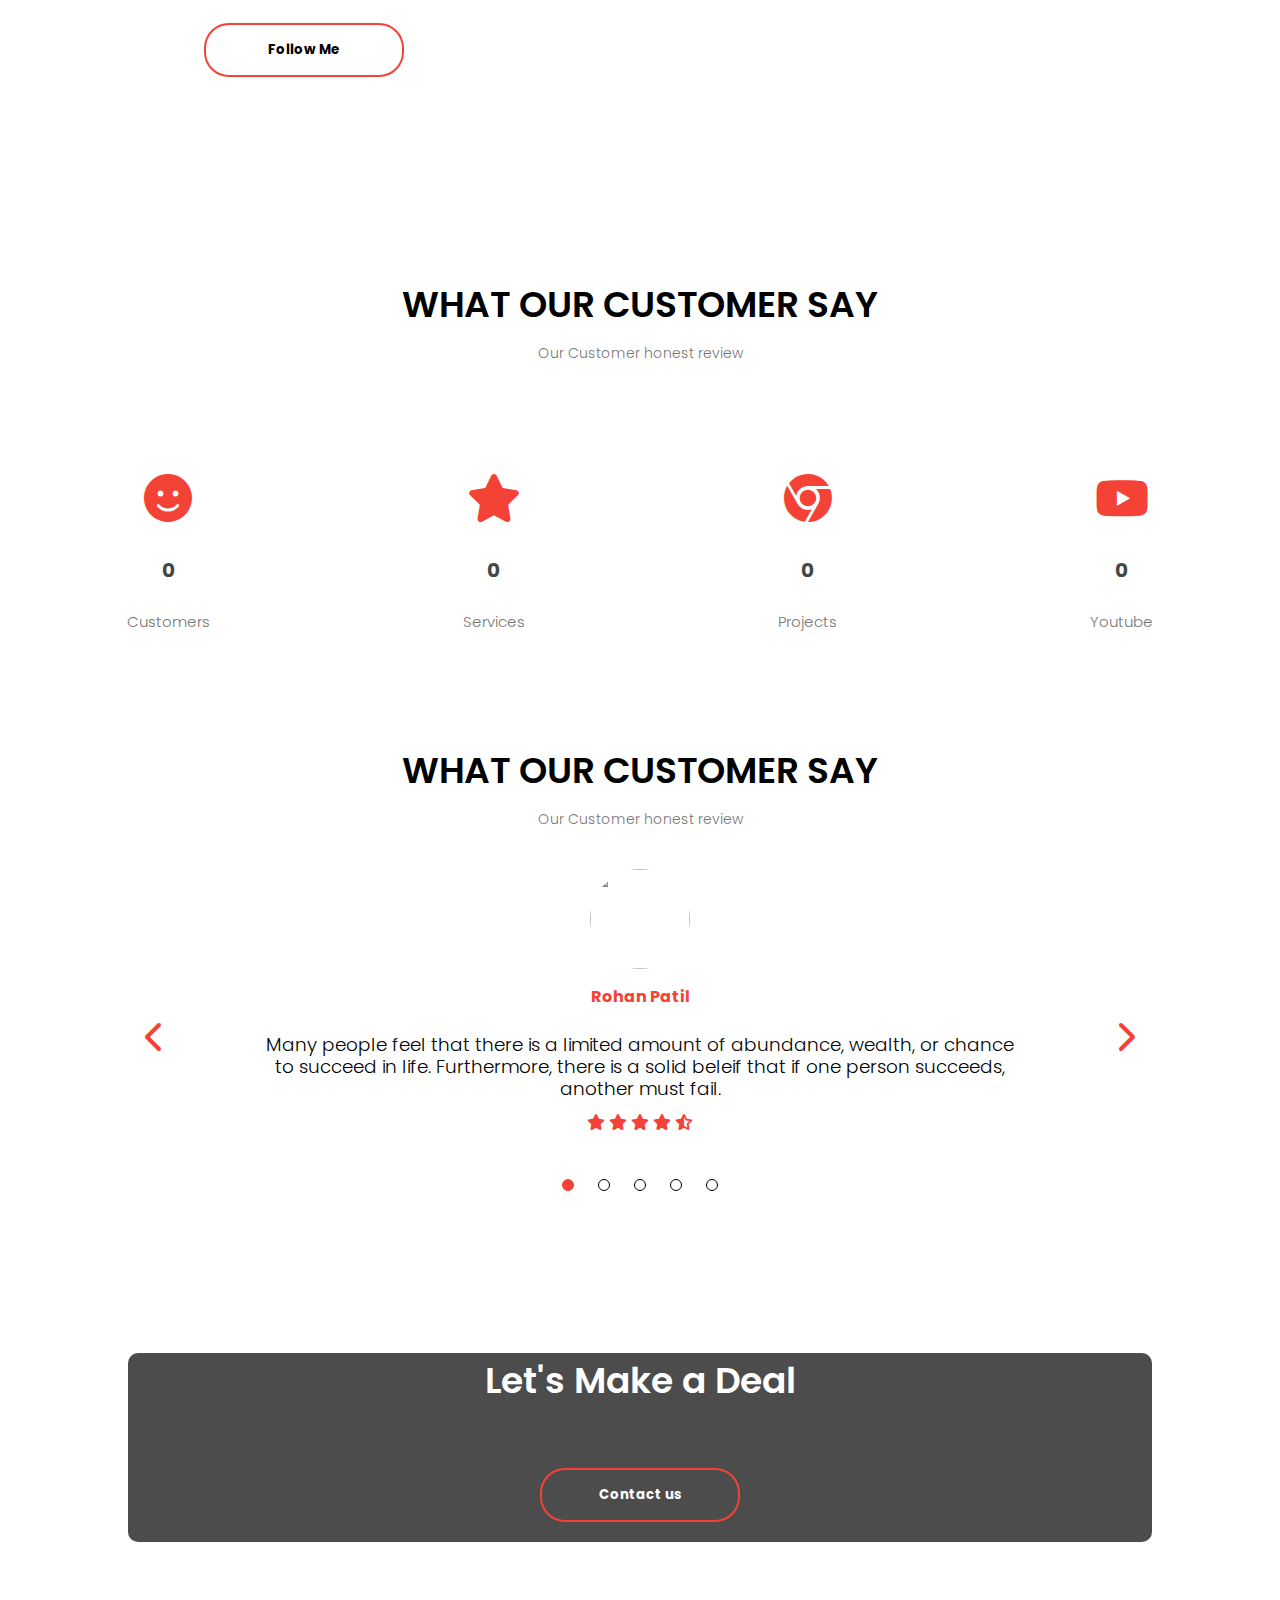
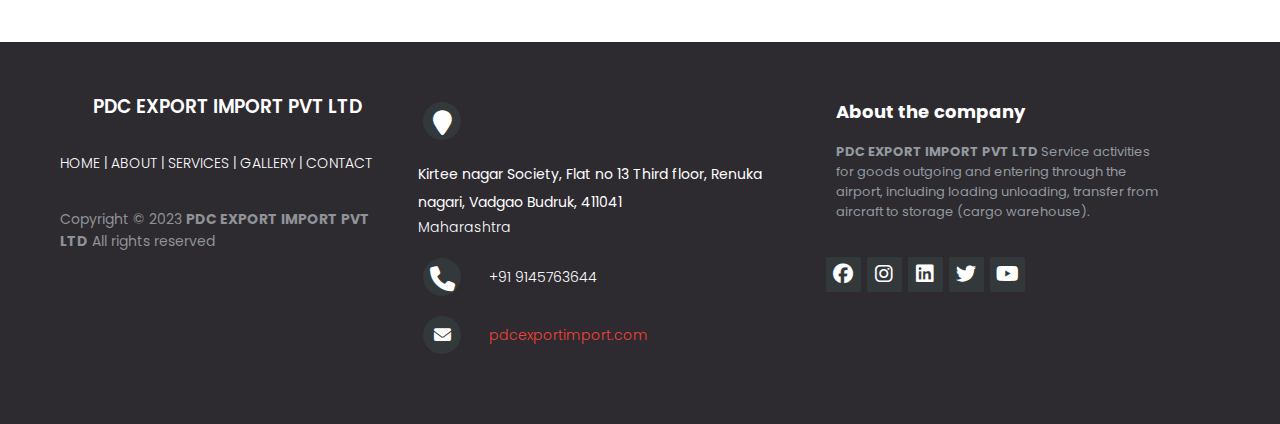
==== commit 82be4531: "Final commit By Rohan" ====
--- a/index.html
+++ b/index.html
@@ -139,7 +139,7 @@
         <div class="SERVICES-col">
           <img src="./images/SERVICES/s3.jpg" alt="" />
           <div class="layer">
-            <h3>XYZ</h3>
+            <h3>Asset Management</h3>
           </div>
         </div>
       </div>
@@ -172,7 +172,7 @@
           <div>
             <button
               type="button"
-              onclick="location.href ='https://github.com/rohan-anil-patil'"
+              onclick="location.href ='https://github.com/MHTECHIN'"
             >
               <span></span>Connect Us
             </button>
@@ -185,7 +185,7 @@
       <div>
         <div class="row">
           <div class="about-col">
-            <h1>Hi i am Ownner of PDC EXPORT IMPORT PVT LTD</h1>
+            <h1>Hi i am Mr. Pawan Chaudhari</h1>
             <p>
               We are an established and dynamic export-import company dedicated
               to facilitating global trade and enabling businesses to thrive in
@@ -207,7 +207,7 @@
             <div>
               <button
                 type="button"
-                onclick="location.href ='https://www.linkedin.com/in/rohananilpatil/'"
+                onclick="location.href ='https://github.com/MHTECHIN'"
               >
                 <span></span>Follow Me
               </button>
@@ -387,7 +387,13 @@
       <div class="footer-center">
         <div>
           <i class="fa fa-map-marker"></i>
-          <p><span>Kanchanwadi, Aurangabad, Maharashtra 431136</p>
+          <p>
+            <span
+              >Kirtee nagar Society, Flat no 13 Third floor, Renuka nagari,
+              Vadgao Budruk, 411041</span
+            >
+            Maharashtra
+          </p>
         </div>
 
         <div>
@@ -396,9 +402,10 @@
         </div>
         <div>
           <i class="fa fa-envelope"></i>
-          <p><a href="ceo@mhtechin.in">ceo@mhtechin.in</a></p>
-        </div>
-      </div>
+          <p><a href="pdcexportimport.com">pdcexportimport.com</a></p>
+        </div>
+      </div>
+
       <div class="footer-right">
         <p class="footer-company-about">
           <span>About the company</span>
--- a/style.css
+++ b/style.css
@@ -1323,8 +1323,8 @@
   transition: 1s;
 }
 .pdc-image1:hover {
-  transform: scale(1.1);
-  z-index: 3;
+  transform: 3s;
+  z-index: -1;
 }
 
 .carousel-control-prev,
